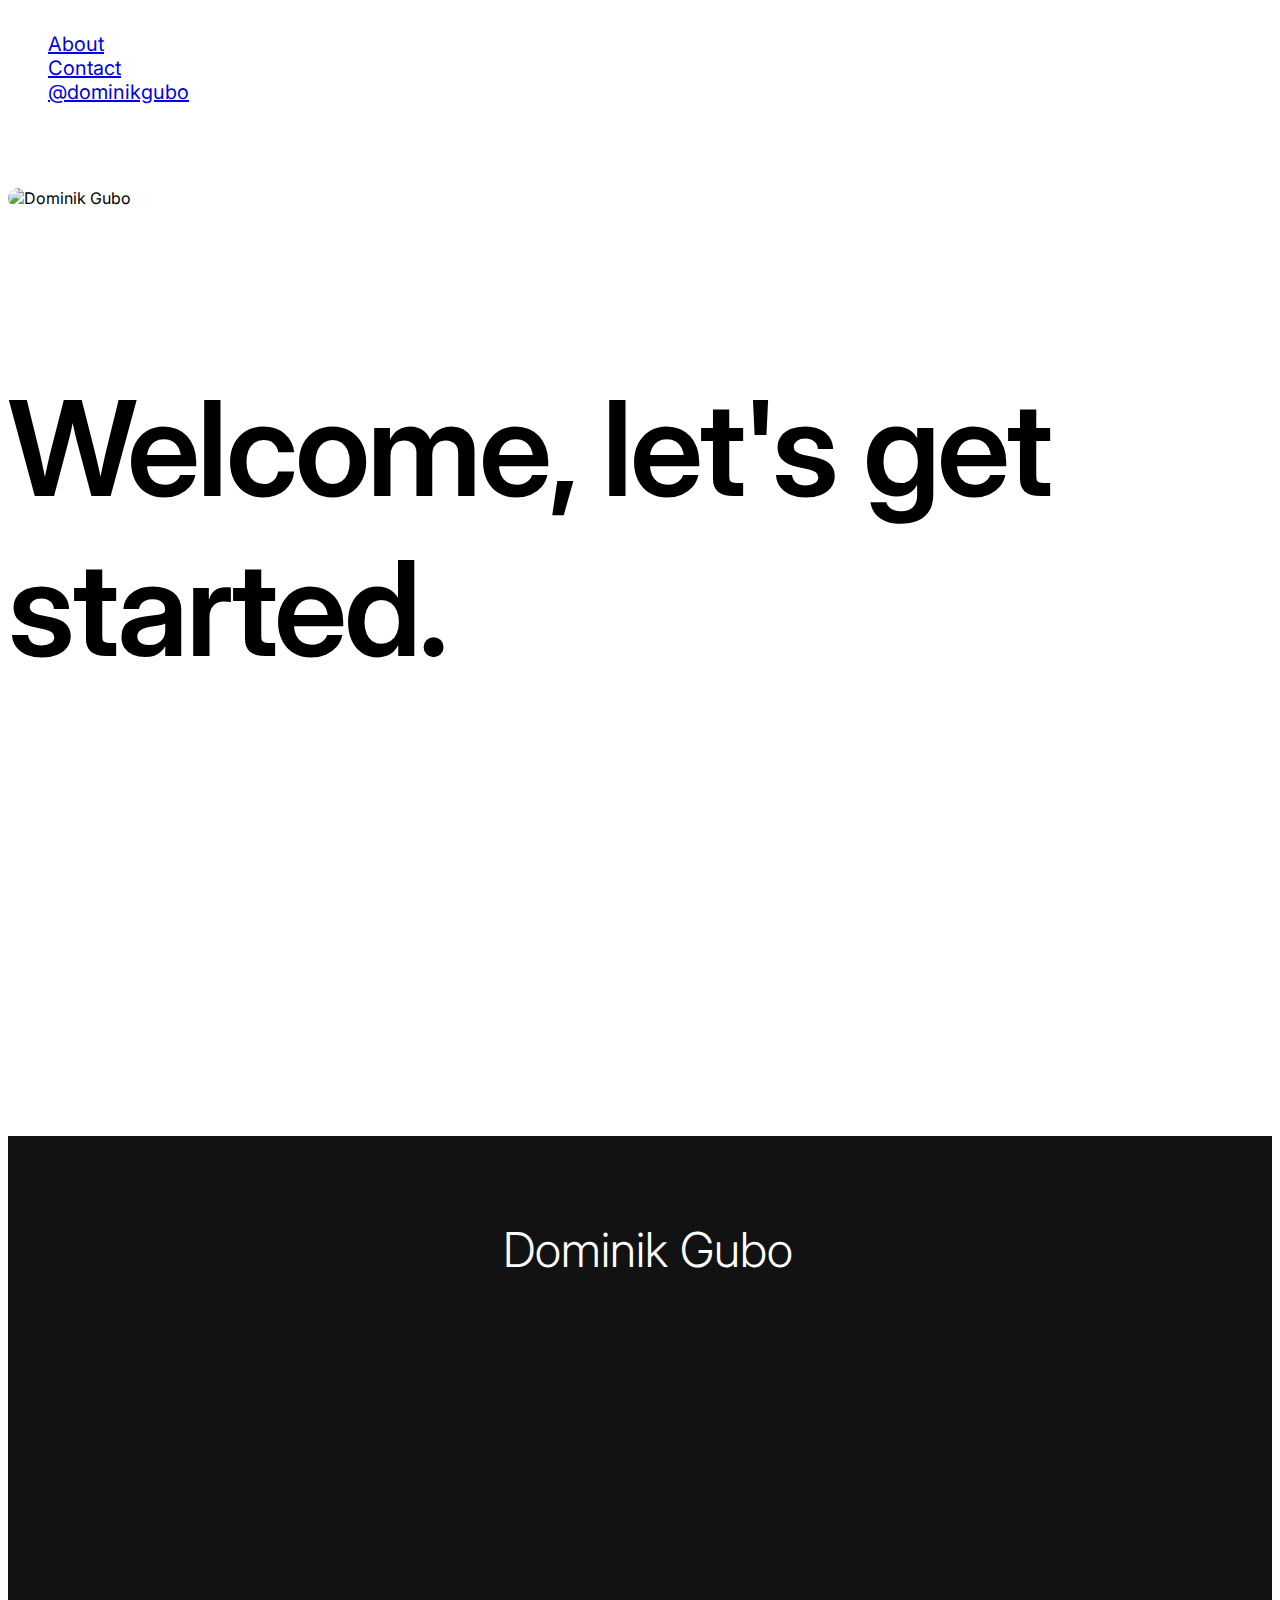
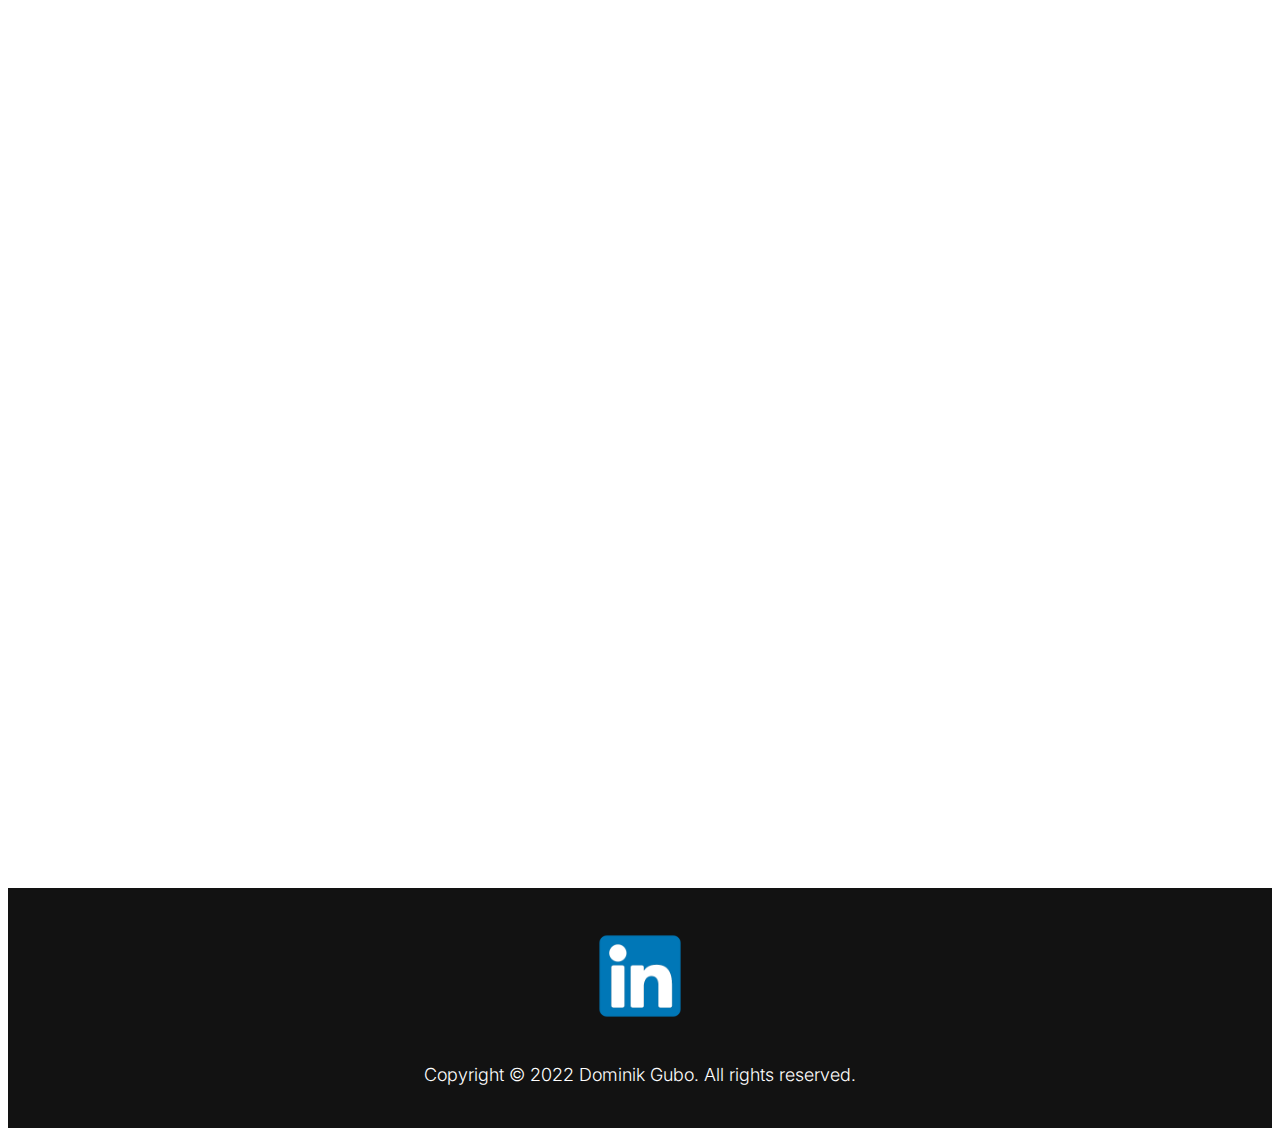
==== index.html @ cd97698a "Added scroll animations" ====
<!DOCTYPE html>
<html lang="en">
<head>
    <meta charset="UTF-8">
    <meta http-equiv="X-UA-Compatible" content="IE=edge">
    <meta name="viewport" content="width=device-width,initial-scale=1.0"/>
    <title>Dominik Gubo</title>
    <link rel="icon" type="image/x-icon" href="./images/favicon.ico">
    <link href="https://cdn.jsdelivr.net/npm/bootstrap@5.0.2/dist/css/bootstrap.min.css" rel="stylesheet" integrity="sha384-EVSTQN3/azprG1Anm3QDgpJLIm9Nao0Yz1ztcQTwFspd3yD65VohhpuuCOmLASjC" crossorigin="anonymous">
    <link rel="stylesheet" href="https://cdnjs.cloudflare.com/ajax/libs/font-awesome/4.7.0/css/font-awesome.min.css">
    <link rel="stylesheet" href="style.css">
    <link href="https://unpkg.com/aos@2.3.1/dist/aos.css" rel="stylesheet">
    <script src="https://unpkg.com/aos@2.3.1/dist/aos.js"></script>
    <script defer src="./script.js"></script> 
    <meta name="description" content="Website of Dominik Gubo, which offers services of Website making and private boxing trainings. Check out the website for more information.">
    <meta property="og:title" property="og:title" content="Dominik Gubo">
    <meta property="og:description" content="Website developement and boxing trainings brought to you by Dominik Gubo.">
    <meta property="og:type" content="website">
    <meta property="og:image" content="./images/favicon.ico">
    <meta name="keywords" content="web development, CMS website making, website services, private boxing trainings, 1 on 1 boxing trainings, Dominik Gubo">
    <meta name="author" content="Dominik Gubo">
</head>
<body>
    
    
    


    <div id="progress-bar" style="z-index: 1;"></div>


    <ul class="nav container justify-content-end nav-height animation">
        <li class="nav-item">
          <a class="nav-link display"href="#about">About</a>
        </li>
        <li class="nav-item">
          <a class="nav-link display" href="#talk">Contact</a>
        </li>
        <li class="nav-item ">
          <a class="nav-link display" href="https://www.instagram.com/dominikgubo/">@dominikgubo</a>
        </li>
        <li><button style="all: unset; cursor: pointer;"><i class="fa fa-bars hamburger-button displayMobile animation"></i></button></li>
    </ul>

    <div id=hamburger-menu class="mobile-nav displayNav animation" style="font-size: 1.5rem;">
        <a href="#about" onclick="removeDisplayNone()">About</a>
        <a href="#talk" onclick="removeDisplayNone()">Contact</a>
        <a href="https://www.instagram.com/dominikgubo/">@dominikgubo</a>
    </div>
    
    <div id="hide-on-click">
        

        <div class="container container-vh animation">
            <div class="row">
                <div class="col-6 col-sm-6 col-md-6 col-lg-6">
                    <img src="./images/me-icon.png" alt="Dominik Gubo" class="my-icon">
                </div>
                <div class="col-6 col-sm-6 col-md-6 col-lg-6 front-container lesser-size">
                    <ul>
                        <li style="font-weight: 600;">Dominik Gubo</li>
                        <li>Web Developer</li>
                    </ul>
                </div>
            </div>
            <div class="col-12 col-sm-12 col-md-6 col-lg-6 title-up" data-aos="fade-right"><h1 style="font-weight: 600; letter-spacing: -2.8px;">Welcome, let's get started.</h1></div>
            </div>



        <div class="about-container" id="about">
            <div class="container about-container-vh justify-content-center">
                <div class="row bottom-space text-align">
                    <div class="title" style="margin-top: 3rem;" data-aos="fade-down"> ABOUT ME </div>
                </div>
                <div class="row" style="text-align: center;">
                    <div class="col-12 col-sm-12 col-md-4 col-lg-6 img-responsive mx-auto image"><img src="images/me.png" class="me pok" alt="Dominik Gubo"></img></div>
                    <ul class="col-12 col-sm-12 col-md-6 col-lg-6 text p-left p-right" style="display: inline-block; text-align: left;" >
                        <li class="li-about" data-aos="fade-left"><div>I am Dominik Gubo, 22-year-old student at FERIT. After earning bachelor degree in electrical engineering and information technology, I have found myself eager to learn web-development.</div></li>
                        <li class="li-about" data-aos="fade-left"><div>I am constantly striving toward new challenges, broadening my horizons and boundaries.</div></li>
                        <li><div data-aos="fade-left">I have a broad spectrum of interests, which span across multiple areas like photo and video editing, reading and amateur boxing, which I persistently trained for 10 years, achieving great success.</div></li>
                        <li class="align-right" data-aos="fade-up"><a href="https://github.com/Gubinator"><img class="logo" src="./images/github-logo2.png"></img></a><a href="https://www.instagram.com/dominikgubo/"><img class="logo" src="./images/instagram-logo.png"></img></a></li>
                    </ul>
                </div>
                <div class="row">
                    <div class="col-12 col-sm-12 col-md-6 col-lg-6 text align-items-right"></div>

                </div>
            </div>
        </div>
        <div class="services-container" id="services">
            <div class="container services-container-vh justify-content-center">
                <div class="row bottom-space text-align">
                    <div class="title" style="margin-top: 5rem;" data-aos="fade-left"> MY SERVICES </div>
                </div>
                <div class="row">
                    <ul class="text-align col-12 col-sm-12 col-md-12 col-lg-12 text li-services services-align">
                        <li class="li-services" style="font-weight: 700; font-size: larger;" data-aos="fade-left" data-aos-duration="750"><div>There are two types of services that I provide; neat web-pages and private boxing trainings</div></li>
                        <li class="li-services" data-aos="fade-left" data-aos-duration="750"><div>With over 10 years in boxing and 60+ amateur boxing matches, I am ready to teach you a thing or two about boxing.</div></li>
                        <li class="li-services" data-aos="fade-left" data-aos-duration="750"><div>As a student of electrical engineering and information technology major, I have some experience building web-sites. Although there is still lot to learn, I am looking forward to meet all of your needs.</div></li>
                        <li class="li-services" data-aos="fade-left" data-aos-duration="750"><div>I develop websites for reasonable prices, all for purpose of further learning, experience and sharpening my skills.</div></li>
                    </ul>   
                </div>

            <div class="row justify-content-center service-text-container-space">
                    <div class="serviceContainer col-12 col-sm-12 col-md-6 col-lg-6 nopadding service-container-between"  data-aos="fade-left"  data-aos-duration="750">
                        <div class="insideContainer" style="text-align: center; color: white; font-weight: 450;"><img src="./images/web-icon.png" class="service-icon" >WEB</img></div>
                        <ul id="service-list">
                            <li>Websites according to your needs</li>
                            <li>CMS or Custom development</li>
                            <li>SEO optimization</li>
                            <li>Website maintance</li>
                        </ul>
                        <a href="https://bk-osijek.com/"><div class="web-service-animation" alt="Dominik Gubo boxing match"></div></a>
                </div>
                    <div class="serviceContainer col-12 col-sm-12 col-md-6 col-lg-6 nopadding"  data-aos="fade-right"  data-aos-duration="750">
                        <div class="insideContainer" style="text-align: center; color: white; font-weight: 450;"><img src="./images/box-icon.png" class="service-icon"></img>BOXING</div>
                        <ul id="service-list">
                            <li>One-on-one boxing trainings</li>
                            <li>Flexible time arrangement</li>
                            <li>Minimum 1 hour long sessions</li>
                            <li>Stamina, strength & coordination</li>
                        </ul>
                        <div class="box-service-animation" alt="Boksački klub Osijek website"></div>
                    </div>
            </div>

                </div>
                    


            <!-- <div class="services-container" id="services">
                <div class="container services-container-vh justify-content-center">
                    <div class="row bottom-space text-align">
                        <div class="title">- Web projects -</div>
                    </div>
                    <div class="row">
                        <ul class="text-align col-12 col-sm-12 col-md-6 col-lg-6 text li-services">
                            <li><img src="images/ToDoList.JPG" class="ToDoList"></img></li>
                            <li class="li-services"><div>Multiple To-do list</div></li>
                            <li class="li-services"><div>Simple web-application used for making multiple To-do lists. This project was made as an student-internship task.</div></li>
                            <li class="li-services"><div>You can find more info about this project at my GitHub repository.</div></li>
                        </ul>
                        <div class="col-12 col-sm-12 col-md-6 col-lg-6 align-items-right"><img src="images/line.png" class="line"></img></div>
                    </div>
                    </div>
                </div> -->



            <div class="services-container" id="talk">
                <div class="container" data-aos="zoom-in">
                    <div class="row bottom-space text-align">
                        <div class="title" style="padding-bottom: 3rem; padding-top: 3rem;"> LET'S TALK </div>
                        <div class="text">If you are interested in my services or have any questions, feel free to contact me. </div>
                        <div class="text">Prefer a live dialog? <a style="text-decoration:none;" href="https://zcal.co/i/NC7bKNSc">Book a call.</a></div>
                        
                    <div>
                        <form action="https://formsubmit.co/dominik.gubo2@gmail.com" form="send-form" method="POST">
                            <input type="hidden" name="_captcha" value="true">
                            <input type="hidden" name="_next" value="https://dominikgubo.com/thanks.html">
                            <input type="hidden" name="_template" value="table">
                        <div id="formPC" class="row justify-content-center display" style="font-weight: 420;">   
                                <div class="col-12 col-sm12 col-md-6 col-lg-5 contact-row-label col-md-offset-2 col-lg-offset-2" style="">First name*</div>
                                <div class="col-12 col-sm12 col-md-6 col-lg-5 col-order- contact-row-label col-md-offset-2">Last name*</div> 
                                <div class="col-12 col-sm12 col-md-6 col-lg-5 col-md-offset-2" style="font-size: 1.375rem;"><input type="text" name="first-namePC" class="contact-row-input" required></div> 
                                <div class="col-12 col-sm12 col-md-6 col-lg-5 col-md-offset-2" style="font-size: 1.375rem;"><input type="text" name="last-namePC" class="contact-row-input" required></div> 
                                <div class="col-12 col-sm12 col-md-6 col-lg-5 contact-row-label">E-mail address*</div>
                                <div class="col-12 col-sm12 col-md-6 col-lg-5 contact-row-label">Phone number</div> 
                                <div class="col-12 col-sm12 col-md-6 col-lg-5 col-md-offset-3" style="font-size: 1.375rem;"><input type="email" name="emailPC" class="contact-row-input" required></div> 
                                <div class="col-12 col-sm12 col-md-6 col-lg-5 col-md-offset-3" style="font-size: 1.375rem;"><input type="text" name="phone-numberPC" class="contact-row-input"></div>
                                <div class="col-12 col-sm12 col-md-12 col-lg-12 contact-row-label">Message</div>  
                                <div><textarea rows="2" cols="70" name="send-form" style="border-style: solid; border-width: 1px; border-color: rgba(136,136,136); font-size: 1.375rem;" class=""></textarea></div>
                                <div class="col-12 col-sm12 col-md-12 col-lg-12 contact-row-label"><button class="submit-button" type="submit" value="pcSubmit">Submit</button></div> 
                        </div>
                        </form>
                    </div>
                    <div id="formMobile" style="margin-left:auto; margin-right:auto; width:80%; box-sizing: content-box;">
                        <form action="https://formsubmit.co/dominik.gubo2@gmail.com" form="send-form" method="POST">
                        <input type="hidden" name="_captcha" value="true">
                        <input type="hidden" name="_next" value="https://dominikgubo.com/thanks.html">
                        <input type="hidden" name="_template" value="table">
                        <div class="row displayMobile" style="text-align: left; font-weight: 480;">   
                            <div class="col-12 col-sm12 col-md-12 col-lg-12 contact-row-label col-md-offset-2 col-lg-offset-2" style="">First name*</div>
                            <div class="col-12 col-sm12 col-md-12 col-lg-5 col-md-offset-2" style="font-size: 1.1rem; margin-bottom: 2rem;"><input type="text" name="first-name" class="contact-row-input" required></div> 
                            <div class="col-12 col-sm12 col-md-12 col-lg-5 col-order- contact-row-label col-md-offset-2" style="">Last name*</div> 
                            <div class="col-12 col-sm12 col-md-12 col-lg-5 col-md-offset-2" style="font-size: 1.1rem; margin-bottom: 2rem;"><input type="text" name="last-name" class="contact-row-input" required></div> 
                            <div class="col-12 col-sm12 col-md-12 col-lg-5 contact-row-label">E-mail address*</div>
                            <div class="col-12 col-sm12 col-md-12 col-lg-5 col-md-offset-3" style="font-size: 1.1rem; margin-bottom: 2rem;"><input type="email" name="email" class="contact-row-input" required></div> 
                            <div class="col-12 col-sm12 col-md-12 col-lg-5 contact-row-label">Phone number</div> 
                            <div class="col-12 col-sm12 col-md-12 col-lg-5 col-md-offset-3" style="font-size: 1.1rem; margin-bottom: 2rem;"><input type="text" name="phone-number" class="contact-row-input"></div>
                            <div class="col-12 col-sm12 col-md-12 col-lg-12 contact-row-label">Message</div>  
                            <div><textarea rows="2" cols="70" name="send-form" style="border-style: solid; border-width: 1px; border-color: rgba(136,136,136); font-size: 1.1rem;" class=""></textarea></div>
                            <div class="col-12 col-sm12 col-md-12 col-lg-12" style="text-align: center;"><button class="submit-button contact-row-label" style="font-size: 1.1rem;" type="submit" value="mobileSubmit">Submit</button></div> 
                    </div>
                        </form>
                </div>
            </div>

            
         
        </div>
        
        <footer>
            <div>
                <div style="display: flex; justify-content: center; align-items: center;"><a href="https://www.linkedin.com/in/dominik-gubo-720a5a242/"><img src="./images/linkedin-logo.png" alt="LinkedIn logo"></a></div>
                <div class="" style="text-align: center;">Copyright © 2022 Dominik Gubo. All rights reserved.</div>
            </div>     
        </footer>

        

        





    <script src="https://cdn.jsdelivr.net/npm/@popperjs/core@2.9.2/dist/umd/popper.min.js" integrity="sha384-IQsoLXl5PILFhosVNubq5LC7Qb9DXgDA9i+tQ8Zj3iwWAwPtgFTxbJ8NT4GN1R8p" crossorigin="anonymous"></script>
    <script src="https://cdn.jsdelivr.net/npm/bootstrap@5.0.2/dist/js/bootstrap.min.js" integrity="sha384-cVKIPhGWiC2Al4u+LWgxfKTRIcfu0JTxR+EQDz/bgldoEyl4H0zUF0QKbrJ0EcQF" crossorigin="anonymous"></script>
</body>
</html>
---- style.css ----
@import url('https://fonts.googleapis.com/css2?family=Chakra+Petch:ital,wght@0,300;0,400;0,500;0,600;0,700;1,300;1,400;1,500;1,600;1,700&display=swap');


@import url('https://fonts.googleapis.com/css2?family=Bitter:ital,wght@0,100;0,200;0,300;0,400;0,500;0,600;0,700;0,800;0,900;1,100;1,200;1,300;1,400;1,500;1,600;1,700;1,800;1,900&display=swap');

@import url('https://fonts.googleapis.com/css2?family=Montserrat:ital,wght@0,100;0,200;0,300;0,400;0,500;0,600;0,700;0,800;0,900;1,100;1,200;1,300;1,400;1,500;1,600;1,700;1,800;1,900&display=swap');

@import url('https://fonts.googleapis.com/css2?family=Inter:wght@100;200;300;400;500;600;700;800;900&display=swap');

@keyframes fadeIn {
    0% {opacity:0;}
    100% {opacity:1;}
  }  





body{
    /*font-family: 'Chakra Petch', sans-serif;*/
    /*font-family: 'Bitter', serif;*/
    /*font-family: 'Montserrat', sans-serif;*/
    font-family: 'Inter', sans-serif;
}

.container-vh{
    height: 100vh;
}

.about-container-vh{
    height: 200vh;
}

.services-container-vh{
    height: 20rem;
}

.container-80vh{
    height: 60vh;
}
.nav-height{
    margin-top: 2rem;
    margin-bottom: 10rem;
}

ul{
    /*font-family: 'Chakra Petch', sans-serif;*/
    /*font-family: 'Bitter', serif;*/
    /*font-family: 'Montserrat', sans-serif;*/
    font-family: 'Inter', sans-serif;
    list-style-type: none;
}

.li-services{
    margin-bottom: 2rem;
}

.submit-button{
    width: 10rem;
    margin-bottom: 5rem;
    background-color: white;
    border-radius: 10rem;
    border: solid;
    border-color: rgba(136, 136, 136);
    border-width: 1px;
    font-weight: 300;

}

.li-about{
    margin-bottom: 3rem;
    margin-top: 2rem;
}

.my-icon{
    margin-bottom: 8rem;
    border-radius: 1.5rem; 
    width: 4rem;
}

b{
    font-weight: 500;
    font-style: italic;
}


h1{
    font-size: 5rem;
    font-weight: 500;
}

.pok{
    display: block;
    margin-left: auto;
    margin-right: auto;
    margin-top: -2rem;
}
.about-container{
    background-color: #121212;
    width: 100;
    color: white;
    font-size: 3rem;
    font-weight: 300;
}

/*.red-white-text:hover{
    background-color: red;
    color: white;
    width: 20rem;
    text-decoration: underline;
}*/

.me{
    border-radius: 15rem; 
    height: 30rem;
    margin-left: 0rem;
}

.text-align{
    text-align: center;
}

.align-right{
    float: right;
  padding: 10px;
}

.bottom-space{
    margin-bottom: 5rem;
}

.text{
    font-size: 1.5rem;
}

.up{
    margin-top: -15rem;
}

.services-container{
    background-color: #ffffff;
    width: 100;
    font-size: 3rem;
    font-weight: 300;
}

.logo{
    width: 4rem;
    margin-right: 2rem;
}

.logo:hover{
    opacity: 50%;
}

.title{
    font-weight: 600;
}

#progress-bar{
    --progress: 0;
    height: 0.9rem;
    width: var(--progress);
    background-image: linear-gradient(to right, rgb(240, 59, 159) , rgb(9, 196, 221));
    position: fixed;
    top: 0;
}

.talk-section-text{
    font-size: 10rem;
    font-weight: 400;
}

.form-font{
    font-size: 2rem;
}

.animation{
    animation: fadeIn 2s; 
}

.text-mobile{
    border-style: solid;
    border-width: 2px;
    border-color: black;
}

.textarea-mobile{
    border-style: solid;
    border-width: 2px;
    border-color: black;
}  

.title-down{
    margin-top: 5rem;
    margin-bottom: 2rem;
}

.thankyou-link{
    font-size: 2.5rem;
}

.li-text{
    margin-left: 4rem;
}

.ToDoList{
    width: 40rem;
    border-radius: 15rem;
}




@-webkit-keyframes LeftToRight {
    0%{background-position:0% 50%}
    50%{background-position:100% 50%}
    100%{background-position:0% 50%}
}
@-moz-keyframes LeftToRight {
    0%{background-position:0% 50%}
    50%{background-position:100% 50%}
    100%{background-position:0% 50%}
}
@keyframes LeftToRight {
    0%{background-position:0% 50%}
    50%{background-position:100% 50%}
    100%{background-position:0% 50%}
}


.new{
    display: grid;
    grid-template-columns: 50rem 30rem; 
}


.insideContainer{
    background-color: #121212;
    max-width: 100%;
    width: auto;
    height: 4rem;
}

#service-list li{
    font-size: 1.5rem;
}

#service-list li:before {
    content: '✓ ';
    font-weight: 600;
    color: green;
  }

#service-list li:first-child{
    margin-top: 2rem;
}

#service-list li{
    margin-top: 0.75rem;
}

#service-list li:last-child{
    margin-bottom: 2rem;
}


.service-icon{
    height: 80%;
    margin-top: -0.5rem;
    text-align: center;
}

.nopadding {
    padding: 0 !important;
 }

.service-text-container-space{
    padding-top: 5rem;
}


.displayNav{
    display:none;
}



@media(max-width: 600px){
    .p-left{
        padding-left: 7%;
    }
    .p-right{
        padding-right: 7%;
    }

}

@media (max-width: 359px){

    .lesser-size{
        font-size: 0.8rem;
    }
    .nav-height{
        margin-top: 2rem;
        margin-bottom: 4rem;
    }
    .container-vh{
  height: 32rem;
  }

  .title-up{
    margin-top: -7rem;
}

  h1{
      font-size: 4.1rem;
  }

  .title{
      font-size: 2.7rem;
  }

  .gears{
    width: 12.5em;
    margin-left: 7.5rem;
    margin-top: 0rem;
}

    .about-container-vh{
        height: 85rem;
        margin-bottom: 3rem;
    }

    .text{
        font-size: 1.2rem;
    }

    .logo{
        width: 4rem;
        margin-right: 3.25rem;
        margin-top: 3.5rem;
    }

    .services-container-vh{
        height: 150rem;
    }
    

    .me{
        height: 25rem;
        margin-bottom: 2rem;
        display: block;
        margin-left: auto;
        margin-right: auto;
    }

    .boxing-me{
        height: 14rem;
    }

    .form-font{
        font-size: 2rem;
    }

    .li-form{
        margin-bottom: 3rem;
        margin-left: -0.6rem;

    }

    

    .description-text{
        font-size: 1.5rem;
    }

    .textarea-mobile{
        width: 17.3rem;
    }

    .text-mobile{
        width: 17.3rem;
    }

    .nav-item{
        font-size: 1rem;
    }

    .form-font{
        font-size: 1rem;
    }

    .talk-section-text{
        font-size: 1.375rem;
    }

    .front-container{
        margin-left: -7rem; 
        margin-top: 0.25rem;
      }

    .service-container-between{
      margin-right: 0rem;
      }

      .serviceContainer{
        position: relative;
        border:#121212 solid 0.125rem;
        height: 31rem;
        width: 20rem;
        overflow: hidden;
        border-radius: 0 0 1rem 1rem;
        margin-bottom: 10rem;
    }

    .web-service-animation{
        max-width: 101%;
        width: auto;
        border-top: rgba(0, 0, 0, 0.245) solid 0.125rem;
        object-fit: cover;
        background-image: /*linear-gradient(270deg, #abb9b661, #19d09048, #7e19d05b, #d011114d) ,*/url(./images/bkosijek.png);
        height: 32.5rem;
        -webkit-animation: LeftToRight 28s ease infinite;
        -moz-animation: LeftToRight 28s ease infinite;
        animation: LeftToRight 28s ease infinite;
    }
    
    .box-service-animation{
        max-width: 101;
        width: auto;
        object-fit: cover;
        background-image: /*linear-gradient(270deg, #abb9b661, #19d09048, #7e19d05b, #d011114d),*/url(./images/box.jpg);
        height: 31rem;
        -webkit-animation: LeftToRight 28s ease infinite;
        -moz-animation: LeftToRight 28s ease infinite;
        animation: LeftToRight 28s ease infinite;
    }

    #service-list li{
        font-size: 1.0rem;
    }

    .services-align{
        text-align: center;
    }

    .display{
        display: none;
    }

    .hamburger-button{
        display: inline;
        font-size: 1.6rem;
    }

    .displayMobile{
        display: inline;
    }

    .mobile-nav{
    }

    .mobile-nav a{
            display: block;
            margin: 0 auto 3rem;
            text-align: center;
            width: fit-content;
            color: rgb(25, 25, 25);
            text-decoration: none;
    }

    .contact-row-input{
        width: 100%;
        border: rgb(136, 136, 136) solid;
        border-width: 1px;
        height: 2.5rem;
    }
    
    textarea{
        width: 100%;
        border: black solid;
        border-width: 2px;
        height: 7rem;
    }
    
    .contact-row-label{
        font-size: 1rem;
        margin-top: 2rem;
    }

    footer{
        background-color: #121212;
        position: bottom;
        height: 10rem;
        color: white;
        font-size: 0.75rem;
    }

    footer img{
        display: block;
        margin-left: auto;
        margin-right: auto;
        width: 5rem;
        padding-top: 1.5rem;
        margin-bottom: 0.5rem;
    }
    


}

@media (min-width: 360px){

    .nav-height{
        margin-top: 2rem;
        margin-bottom: 4rem;
    }
    .container-vh{
  height: 33.5rem;
  }

  .title-up{
    margin-top: -7rem;
}

    .thank-you{
        font-size:3.2rem;
    }

    .thankyou-link{
        font-size: 2rem;
    }

  h1{
      font-size: 4.1rem;
  }

  .title{
      font-size: 2.7rem;
  }

  .gears{
    width: 12.5em;
    margin-left: 7.5rem;
    margin-top: 0rem;
}

    .about-container-vh{
        height: 85rem;
        margin-bottom: 3rem;
    }

    .text{
        font-size: 1.2rem;
    }

    .logo{
        width: 4rem;
        margin-right: 3.25rem;
        margin-top: 3.5rem;
    }

    .services-container-vh{
        height: 150rem;
    }
    

    .me{
        height: 25rem;
        margin-bottom: 2rem;
        display: block;
        margin-left: auto;
        margin-right: auto;
    }

    .boxing-me{
        height: 14rem;
    }

    .form-font{
        font-size: 2rem;
    }

    .li-form{
        margin-bottom: 3rem;
        margin-left: -0.6rem;

    }

    

    .description-text{
        font-size: 1.5rem;
    }

    .textarea-mobile{
        width: 17.3rem;
    }

    .text-mobile{
        width: 17.3rem;
    }

    .nav-item{
        font-size: 1rem;
    }

    .form-font{
        font-size: 1rem;
    }

    .talk-section-text{
        font-size: 1.375rem;
    }

    .front-container{
        margin-left: -8rem; 
        margin-top: 0.25rem;
      }

    .service-container-between{
      margin-right: 0rem;
      }

      .serviceContainer{
        position: relative;
        border:#121212 solid 0.125rem;
        height: 31rem;
        width: 20rem;
        overflow: hidden;
        border-radius: 0 0 1rem 1rem;
        margin-bottom: 10rem;
    }

    .web-service-animation{
        max-width: 101%;
        width: auto;
        border-top: rgba(0, 0, 0, 0.245) solid 0.125rem;
        object-fit: cover;
        background-image: /*linear-gradient(270deg, #abb9b661, #19d09048, #7e19d05b, #d011114d) ,*/url(./images/bkosijek.png);
        height: 32.5rem;
        -webkit-animation: LeftToRight 28s ease infinite;
        -moz-animation: LeftToRight 28s ease infinite;
        animation: LeftToRight 28s ease infinite;
    }
    
    .box-service-animation{
        max-width: 101;
        width: auto;
        object-fit: cover;
        background-image: /*linear-gradient(270deg, #abb9b661, #19d09048, #7e19d05b, #d011114d),*/url(./images/box.jpg);
        height: 31rem;
        -webkit-animation: LeftToRight 28s ease infinite;
        -moz-animation: LeftToRight 28s ease infinite;
        animation: LeftToRight 28s ease infinite;
    }

    #service-list li{
        font-size: 1.0rem;
    }

    .services-align{
        text-align: center;
    }

    .display{
        display: none;
    }

    .hamburger-button{
        display: inline;
        font-size: 1.6rem;
    }

    .displayMobile{
        display: inline;
    }

    .mobile-nav{
    }

    .mobile-nav a{
            display: block;
            margin: 0 auto 3rem;
            text-align: center;
            width: fit-content;
            color: rgb(25, 25, 25);
            text-decoration: none;
    }

    .contact-row-input{
        width: 100%;
        border: rgb(136, 136, 136) solid;
        border-width: 1px;
        height: 2.5rem;
    }
    
    textarea{
        width: 100%;
        border: black solid;
        border-width: 2px;
        height: 7rem;
    }
    
    .contact-row-label{
        font-size: 1rem;
        margin-top: 2rem;
    }

    footer{
        background-color: #121212;
        position: bottom;
        height: 10rem;
        color: white;
        font-size: 0.75rem;
    }

    footer img{
        display: block;
        margin-left: auto;
        margin-right: auto;
        width: 5rem;
        padding-top: 1.5rem;
        margin-bottom: 0.5rem;
    }
    


}



@media (min-width: 411px){

    .container-vh{
  height: 44rem;
  }

  h1{
      font-size: 4.8rem;
  }

  .thank-you{
    font-size:3.5rem;
}

.thankyou-link{
    font-size: 2rem;
}


    .about-container-vh{
        height: 85.5rem;
        margin-bottom: 3rem;
    }

    .text{
        font-size: 1.5rem;
    }

    .logo{
        width: 4rem;
        margin-right: 4.5rem;
        margin-top: 3.5rem;
    }

    .services-container-vh{
        height: 150.2rem;
    }

    .me{
        height: 25rem;
        margin-bottom: 1.5rem;
        display: block;
        margin-left: auto;
        margin-right: auto;
    }

    .boxing-me{
        height: 16.30rem;
    }

    .form-font{
        font-size: 2rem;
    }

    .li-form{
        margin-bottom: 3rem;

    }

    .textarea-mobile{
        width: 19.8rem;
    }

    .description-text{
        text-align: center;
        font-size: 1.5rem;
    }

    .text-mobile{
        width: 19.8rem;
    }

    .nav-item{
        font-size: 1rem;
    }

    .form-font{
        font-size: 1rem;
    }

    .talk-section-text{
        font-size: 1.375rem;
    }
    
    .talk-section-text{
        font-size: 1.375rem;
    }

    .front-container{
        margin-left: -10rem; 
        margin-top: 0.25rem;
      }

    .text{
        font-size: 1.2rem;
    }
    .service-container-between{
      margin-right: 0rem;
      }

      .serviceContainer{
        position: relative;
        border:#121212 solid 0.125rem;
        height: 35rem;
        width: 20.9rem;
        overflow: hidden;
        border-radius: 0 0 1rem 1rem;
        margin-bottom: 10rem;
    }

    .web-service-animation{
        max-width: 101%;
        width: auto;
        border-top: rgba(0, 0, 0, 0.245) solid 0.125rem;
        object-fit: cover;
        background-image: /*linear-gradient(270deg, #abb9b661, #19d09048, #7e19d05b, #d011114d) ,*/url(./images/bkosijek.png);
        height: 32.5rem;
        -webkit-animation: LeftToRight 35s ease infinite;
        -moz-animation: LeftToRight 35s ease infinite;
        animation: LeftToRight 35s ease infinite;
    }
    
    .box-service-animation{
        max-width: 101;
        width: auto;
        object-fit: cover;
        background-image: /*linear-gradient(270deg, #abb9b661, #19d09048, #7e19d05b, #d011114d),*/url(./images/box.jpg);
        height: 31rem;
        -webkit-animation: LeftToRight 35s ease infinite;
        -moz-animation: LeftToRight 35s ease infinite;
        animation: LeftToRight 35s ease infinite;
    }

    #service-list li{
        font-size: 1.075rem;
    }


}



@media (min-width: 480px){

    .container-vh{
  height: 46rem;
  }

  h1{
      font-size: 5.2rem;
  }

  .gears{
    width: 17rem;
    margin-left: 11rem;
    margin-top: 3rem;
}

    .about-container-vh{
        height: 81.5rem;
        margin-bottom: 3rem;
    }

    .text{
        font-size: 1.3rem;
    }

    .logo{
        width: 4rem;
        margin-right: 5.5rem;
        margin-top: 3.5rem;
    }

    .services-container-vh{
        height: 158.2rem;
    }

    .me{
        height: 25rem;
        margin-bottom: 1.5rem;
        display: block;
        margin-left: auto;
        margin-right: auto;
    }

    .boxing-me{
        height: 19.07rem;
    }

    .form-font{
        font-size: 2rem;
    }

    .li-form{
        margin-bottom: 3rem;

    }

    .textarea-mobile{
        width: 24.4rem;
    }

    .description-text{
        text-align: center;
        font-size: 1.5rem;
    }

    .text-mobile{
        width: 24.4rem;
    }

    .nav-item{
        font-size: 1rem;
    }

    .form-font{
        font-size: 1rem;
    }

    .talk-section-text{
        font-size: 1.375rem;
    }

    
    .serviceContainer{
        position: relative;
        border:#121212 solid 0.125rem;
        height: 38rem;
        width: 20.9rem;
        overflow: hidden;
        border-radius: 0 0 1rem 1rem;
        margin-bottom: 10rem;
    }

    .front-container{
        margin-left: -12rem; 
        margin-top: 0.25rem;
      }

}



@media (min-width: 576px){

    .container-vh{
  height: 46rem;
  }

  h1{
      font-size: 6rem;
  }

  
  .me{
    height: 32rem;
    margin-bottom: 1.5rem;
    display: block;
    margin-left: auto;
    margin-right: auto;
}

    .about-container-vh{
        height: 85.5rem;
    }

    .text{
        font-size: 1.3rem;
    }

    .logo{
        width: 4rem;
        margin-right: 2.5rem;
        margin-top: 4.5rem;
    }

    .services-container-vh{
        height: 158.2rem;
    }

    .boxing-me{
        height: 22rem;
    }

    .form-font{
        font-size: 2rem;
    }

    .li-form{
        margin-bottom: 3rem;
    }

    .text-mobile{
        width: 28rem;
    }

    .textarea-mobile{
        width: 28rem;
    }

    .nav-item{
        font-size: 1.25rem;
    }

    .description-text{
        text-align: center;
        font-size: 1.5rem;
    }

    .serviceContainer{
        position: relative;
        border:#121212 solid 0.125rem;
        height: 38rem;
        width: 25rem;
        overflow: hidden;
        border-radius: 0 0 1rem 1rem;
        margin-bottom: 10rem;
    }

    .front-container{
        margin-left: -14rem; 
        margin-top: 0.25rem;
      }


}



@media (min-width: 768px) {
  .container-vh{
      height: 40rem;
  }

  h1{
    font-size: 5rem;
}

.front-container{
    margin-left: -19rem; 
    margin-top: 0.25rem;
}


.serviceContainer{
    position: relative;
    border:#121212 solid 0.125rem;
    height: 38rem;
    width: 25rem;
    overflow: hidden;
    border-radius: 0 0 1rem 1rem;
    margin-bottom: 10rem;
}


  .about-container-vh{
      height: 76.5rem;
  }

  .text{
      font-size: 1.5rem;
  }

  .logo{
      width: 4rem;
      margin-right: 2.5rem;
      margin-top: 4.5rem;
  }

  .services-container-vh{
      height: 158.2rem;
  }

  .me{
      height: 30rem;
      margin-top: 8rem;
      margin-left: -4rem;
  }

  .boxing-me{
      height: 30rem;
      margin-left: -0.25rem;
  }

  .form-font{
      font-size: 2rem;
  }

  .li-form{
      margin-bottom: 3rem;
  }

  .text-mobile{
      width: 28rem;
  }

  .textarea-mobile{
      width: 28rem;
  }

  .nav-item{
      font-size: 1.25rem;
  }

  .description-text{
      text-align: center;
      font-size: 1.5rem;
  }

}


@media (min-width: 992px) {
  .container-vh{
      height: 45rem;
  }

  .front-container{
    margin-left: -26.5rem;
    margin-top: 0.25rem;
  }

  .about-container{
      height: 56rem;
  }

  .me{
      margin-left: 3rem;
      margin-top: 3rem;
  }

  .boxing-me{
    height: 20rem;
    margin-top: 1rem;
}

.services-container-vh{
    height: 100rem;
}


.display{
    display: flex;
}

.displayMobile{
    display: none;
}

.service-container-between{
    margin-right: 5rem;
    }
textarea{
    width: 46.5rem;
}


}


@media (min-width: 1200px) {


  .container-vh{
    height: 100vh;
    }
  
    h1{
        font-size: 8.25rem;
    }
  
    .gears{
      width: 30rem;
      margin-left: 8rem;
      margin-top: 5rem;
  }
  
      .about-container-vh{
          height: 57rem;
      }
  
      .text{
          font-size: 1.5rem;

      }

      .me{
          height: 42rem;
          margin-top:-3rem;
          margin-left: 0rem;
      }
  
      .logo{
          width: 4rem;
          margin-right: 2.5rem;
          margin-top: 4.5rem;
      }
  
      .services-container-vh{
          height: 92rem;
      }
  
      .boxing-me{
          height: 17rem;
          margin-top: 1rem;
      }
  
      .form-font{
          font-size: 2rem;
      }
  
      .li-form{
          margin-bottom: 3rem;
      }
  
      .text-mobile{
        width: 25rem;
      }
  
      .textarea-mobile{

      }

      .talk-section-text{
          font-size: 1.75rem;
      }
  
      .nav-item{
          font-size: 1.25rem;
      }
  
      .description-text{
        text-align: center;  
        font-size: 1.75rem;
      }

      .front-container{
        margin-left: -38rem; 
        margin-top: 0.25rem;
      }

      .service-container-between{
        margin-right: 12.5rem;
      }

      .serviceContainer{
        position: relative;
        border:#121212 solid 0.125rem;
        height: 35rem;
        width:30rem;
        overflow: hidden;
        border-radius: 0 0 1rem 1rem;
    }

    .web-service-animation{
        max-width: 101%;
        width: auto;
        border-top: rgba(0, 0, 0, 0.245) solid 0.125rem;
        object-fit: cover;
        background-image: /*linear-gradient(270deg, #abb9b661, #19d09048, #7e19d05b, #d011114d) ,*/url(./images/bkosijek.png);
        height: 32rem;
        -webkit-animation: LeftToRight 35s ease infinite;
        -moz-animation: LeftToRight 35s ease infinite;
        animation: LeftToRight 35s ease infinite;
    }
    
    .box-service-animation{
        max-width: 101;
        width: auto;
        object-fit: cover;
        background-image: /*linear-gradient(270deg, #abb9b661, #19d09048, #7e19d05b, #d011114d),*/url(./images/box.jpg);
        height: 32rem;
        -webkit-animation: LeftToRight 35s ease infinite;
        -moz-animation: LeftToRight 35s ease infinite;
        animation: LeftToRight 35s ease infinite;
    }

    .services-align{
        text-align: left;
    }

    .service-container-between{
        margin-right: 12rem;
        }

        #service-list li{
            font-size: 1.5rem;
        }

    .display{
        display: flex;
    }

    .displayMobile{
        display: none;
    }

    .contact-row-input{
        width: 25rem;
        border: solid rgba(136,136,136);
        border-width: 1px;
    }
    
    textarea{
        width: 59.5rem;
        height: 6rem;
        border: black solid;
        border-width: 2px;
    }
    
    .contact-row-label{
        font-size: 1.375rem;
        margin-top: 2rem;
    }

    footer{
        background-color: #121212;
        position: bottom;
        height: 15rem;
        color: white;
        font-size: 1.125rem;
    }

    footer a{
        display:inline;
       }

    footer img{
        display: block;
        margin-left: auto;
        margin-right: auto;
        width: 7rem;
        padding-top: 2rem;
        margin-bottom: 2rem;
    }

    #formPC{
        margin-top: 5rem;
    }

}
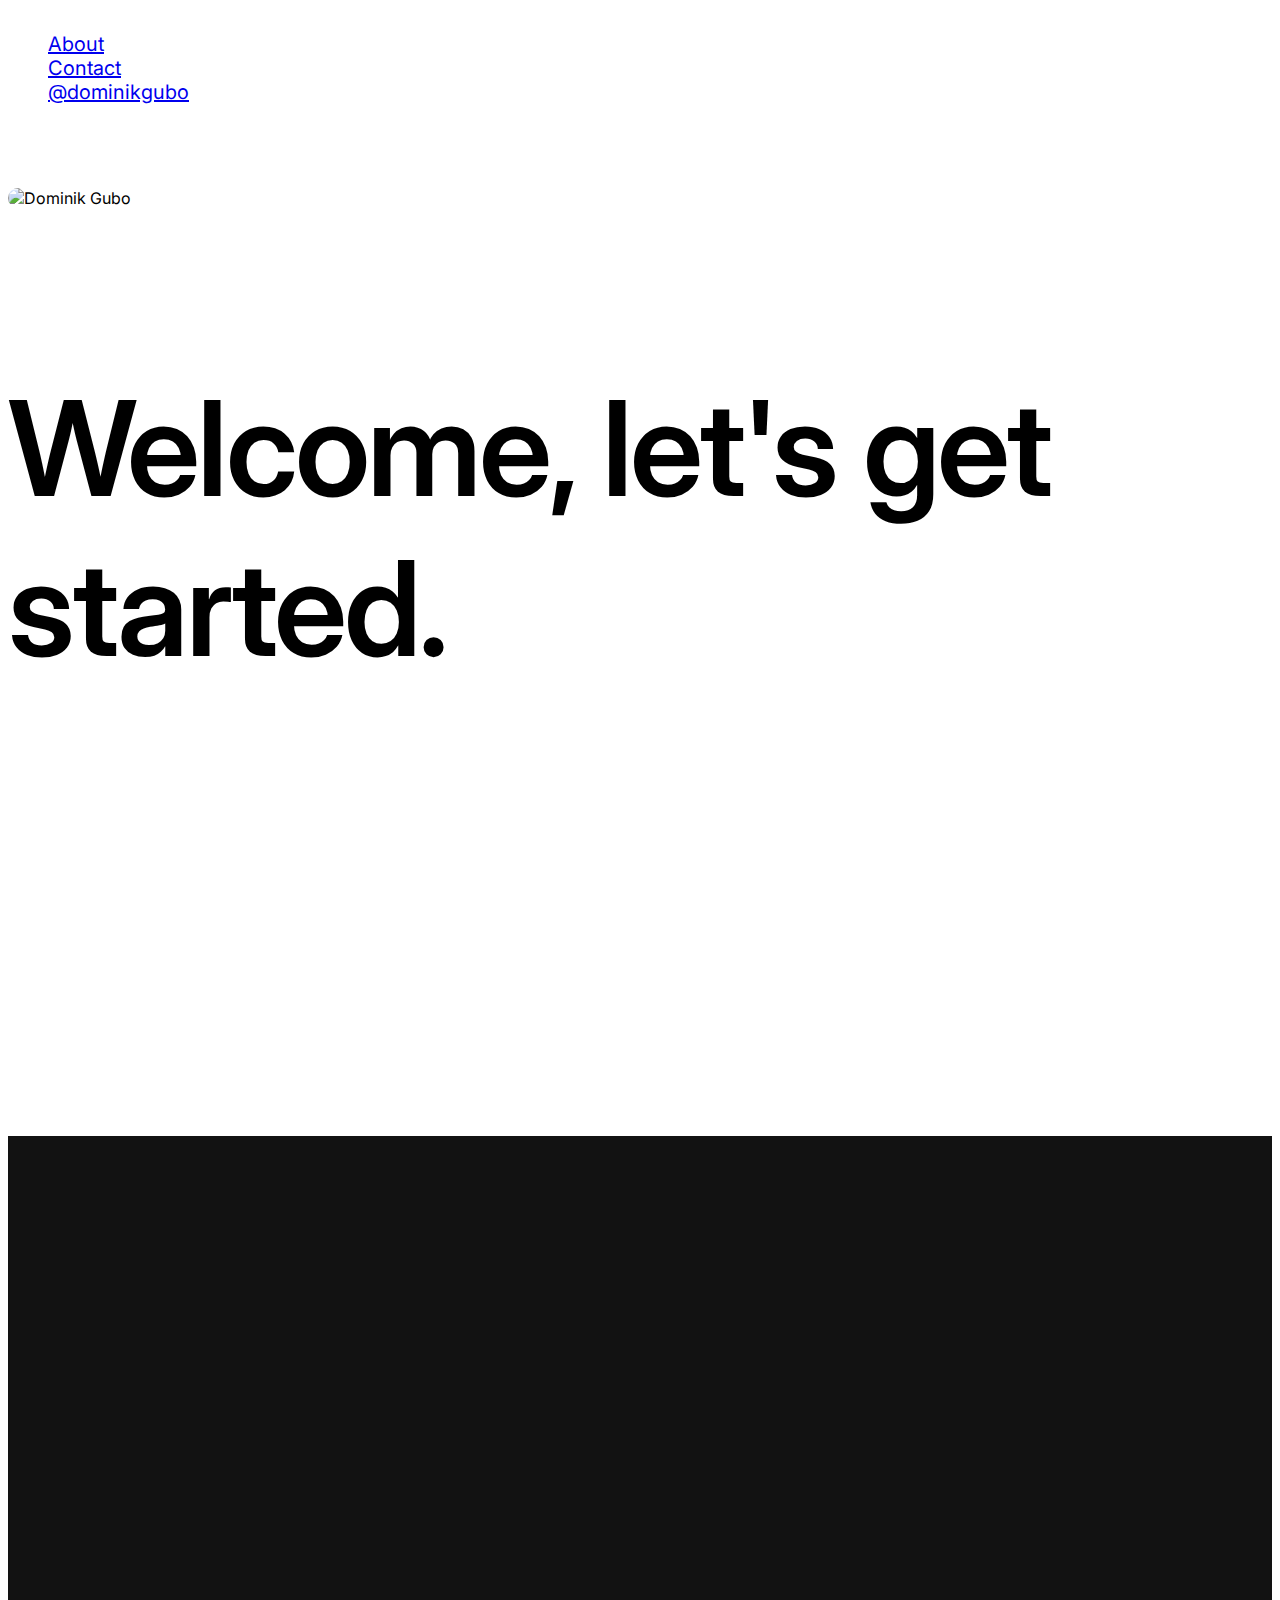
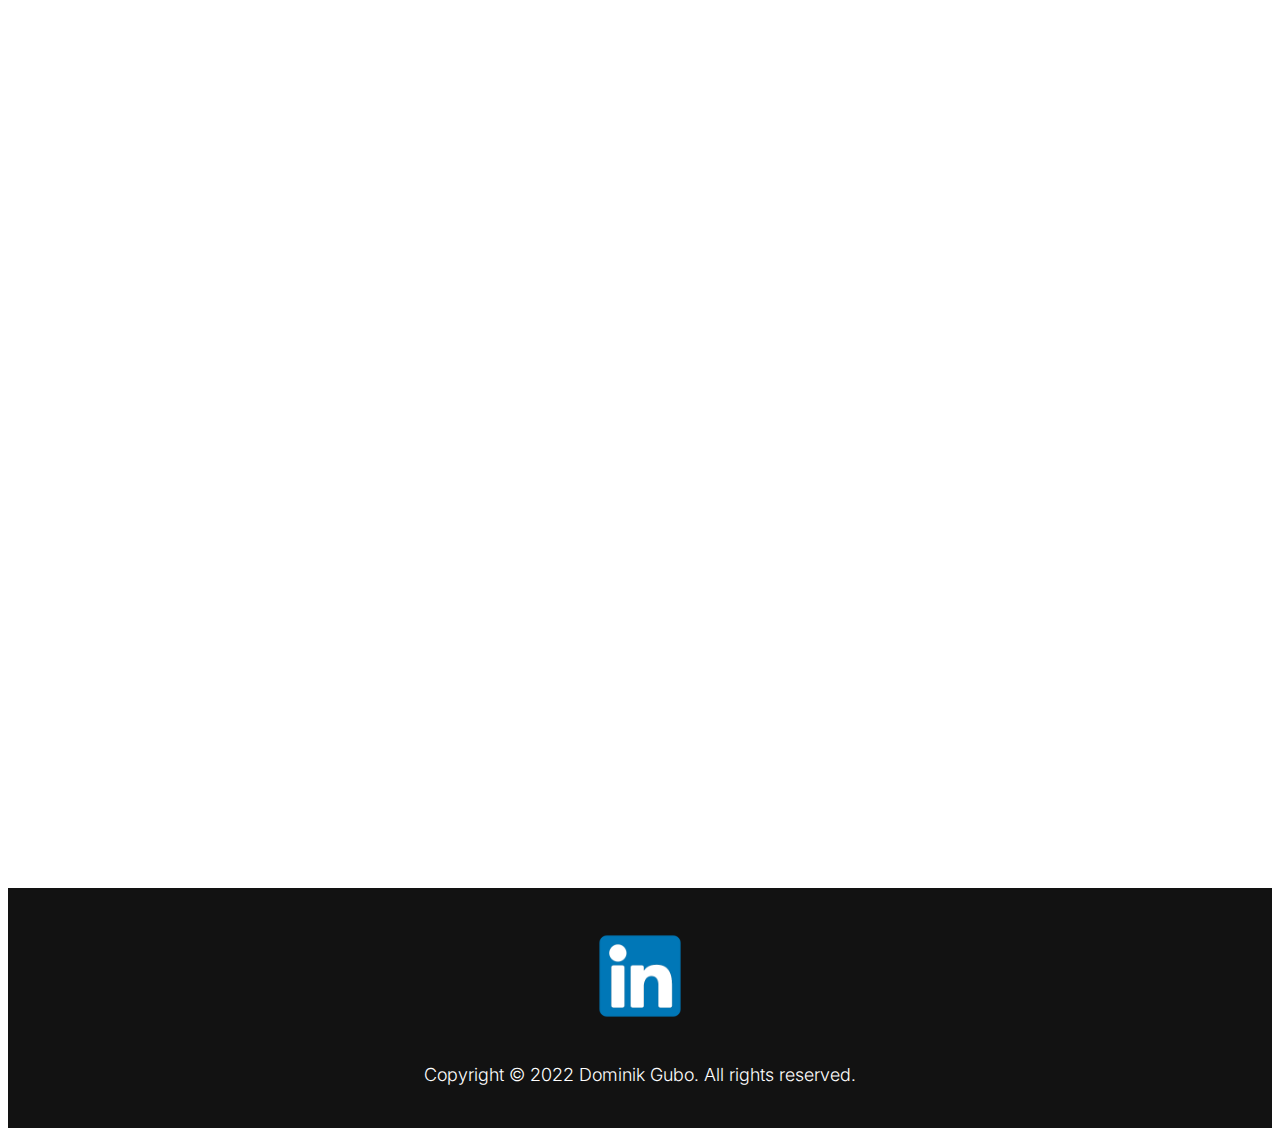
==== commit f194e0d0: "Added scroll on about-me image" ====
--- a/index.html
+++ b/index.html
@@ -74,7 +74,7 @@
                     <div class="title" style="margin-top: 3rem;" data-aos="fade-down"> ABOUT ME </div>
                 </div>
                 <div class="row" style="text-align: center;">
-                    <div class="col-12 col-sm-12 col-md-4 col-lg-6 img-responsive mx-auto image"><img src="images/me.png" class="me pok" alt="Dominik Gubo"></img></div>
+                    <div class="col-12 col-sm-12 col-md-4 col-lg-6 img-responsive mx-auto image" data-aos="fade-up-right"><img src="images/me.png" class="me pok" alt="Dominik Gubo"></img></div>
                     <ul class="col-12 col-sm-12 col-md-6 col-lg-6 text p-left p-right" style="display: inline-block; text-align: left;" >
                         <li class="li-about" data-aos="fade-left"><div>I am Dominik Gubo, 22-year-old student at FERIT. After earning bachelor degree in electrical engineering and information technology, I have found myself eager to learn web-development.</div></li>
                         <li class="li-about" data-aos="fade-left"><div>I am constantly striving toward new challenges, broadening my horizons and boundaries.</div></li>
